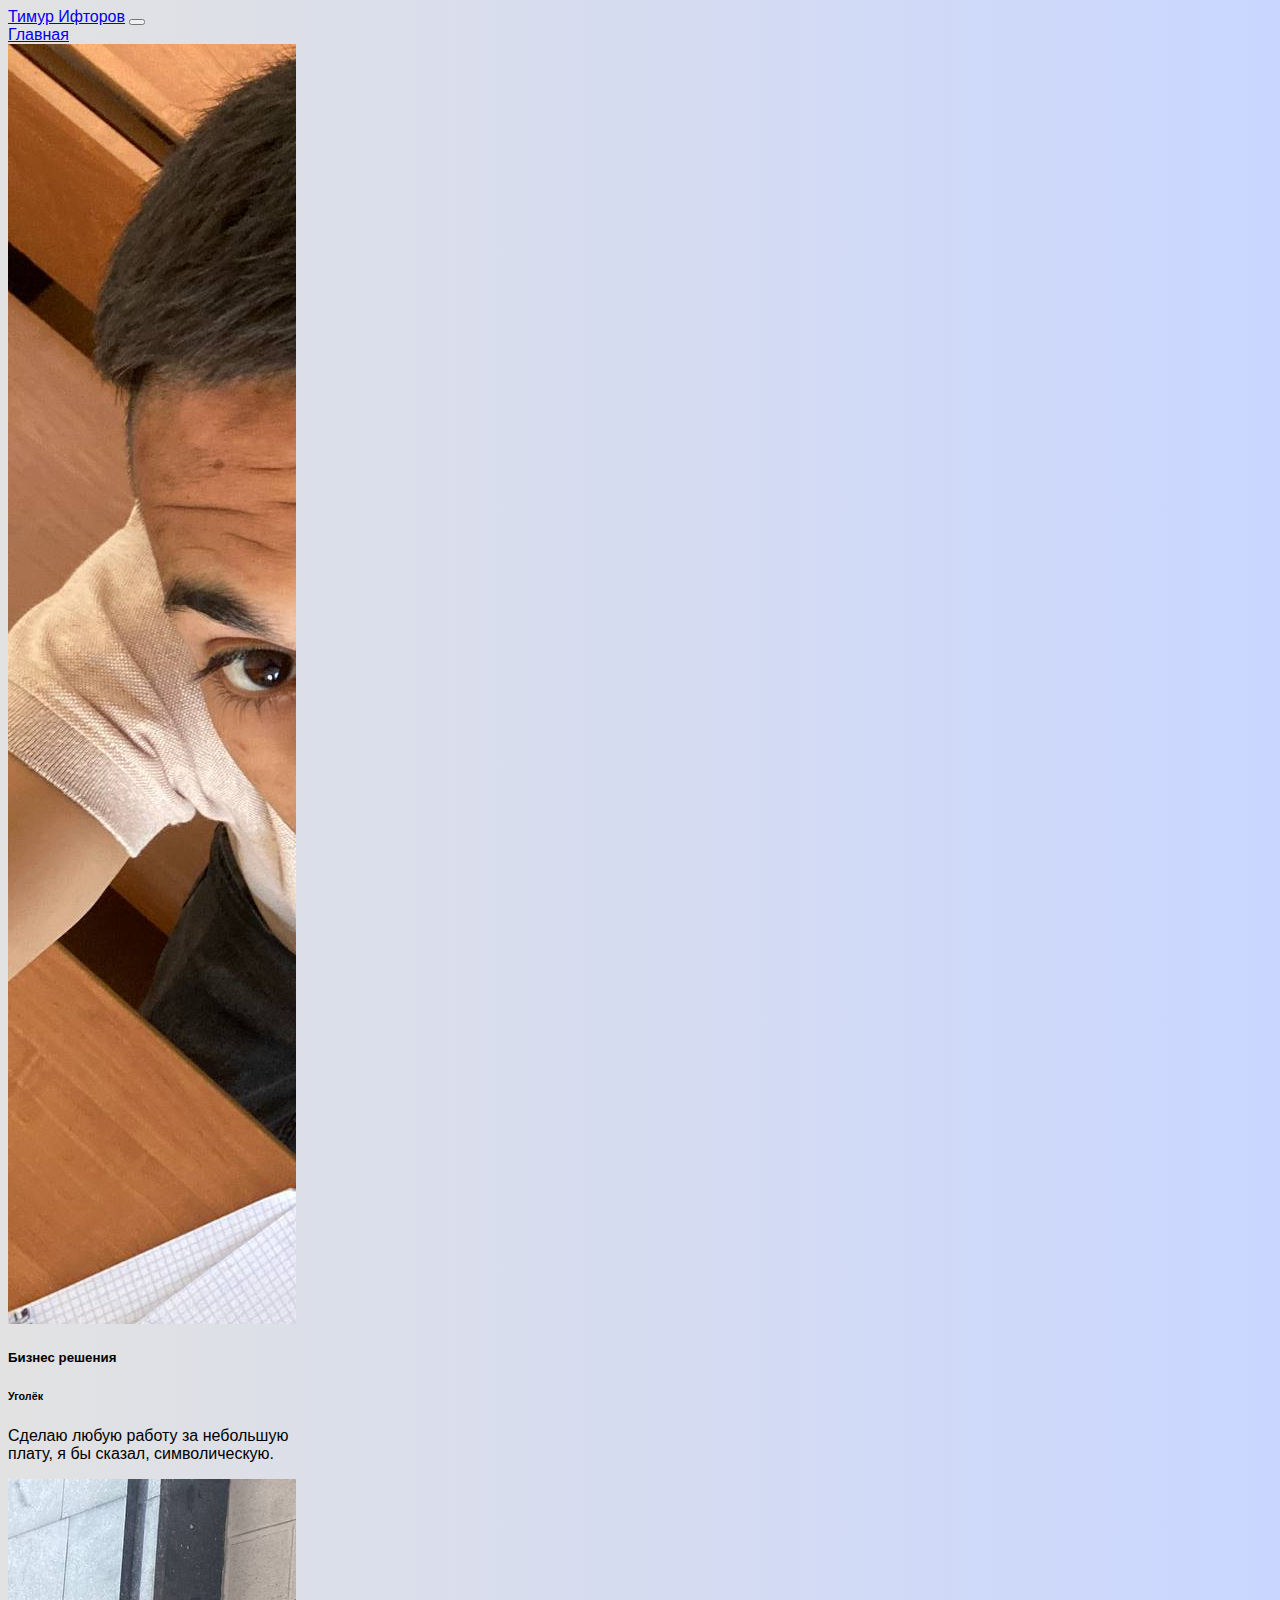
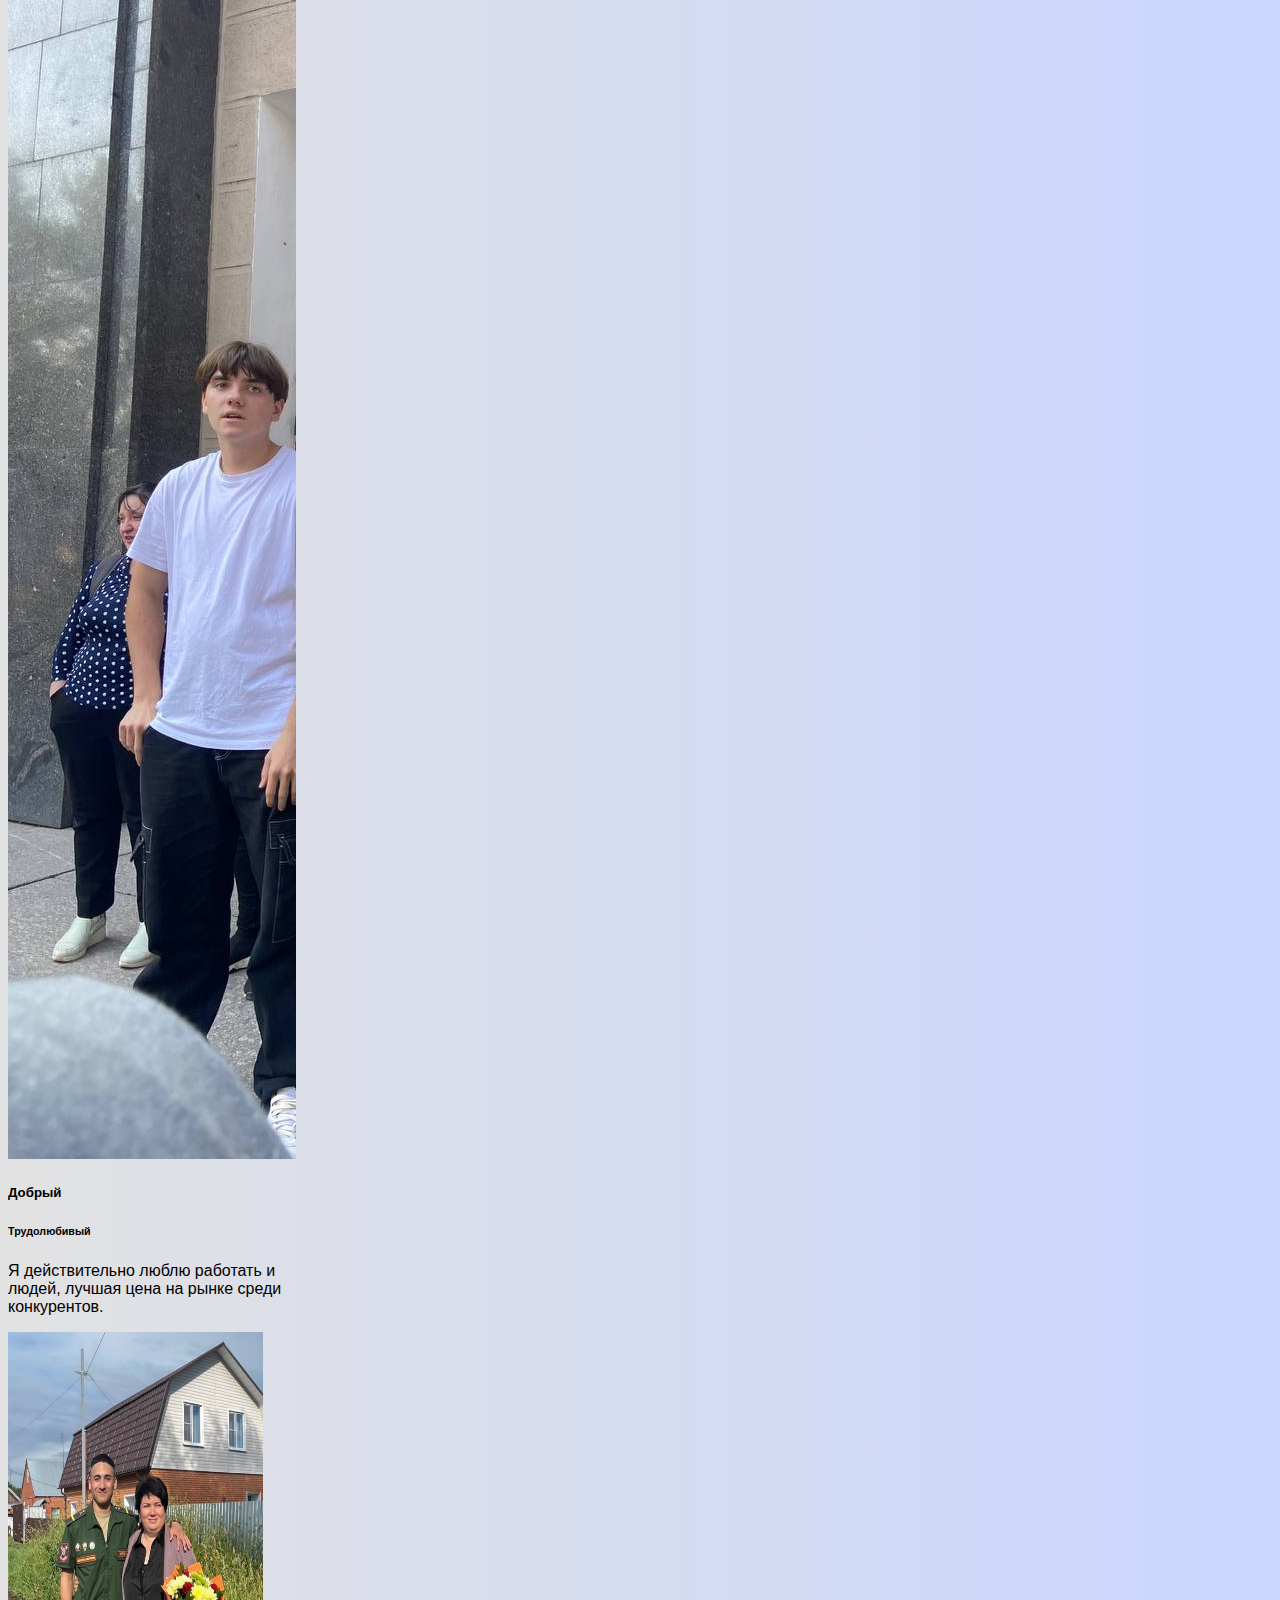
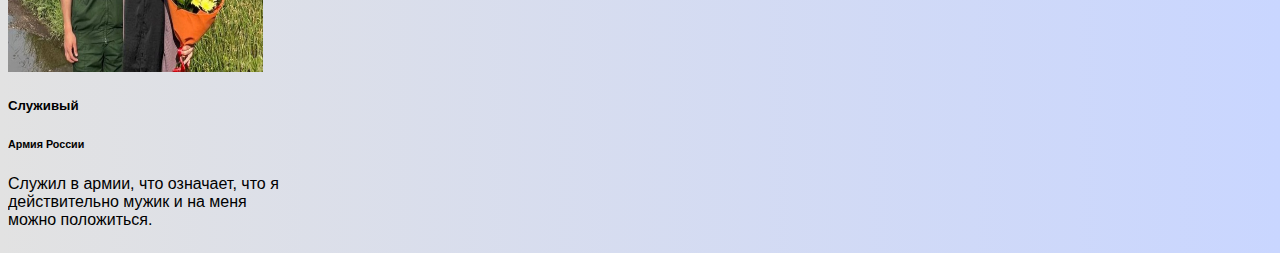
==== index.html @ 3178156f "load" ====
<!doctype html>
<html lang="ru">

<head>
  <title>Title</title>
  <!-- Required meta tags -->
  <meta charset="utf-8">
  <meta name="viewport" content="width=device-width, initial-scale=1, shrink-to-fit=no">
  <link rel="stylesheet" href="./css/main.css">


  <!-- Bootstrap CSS v5.2.1 -->
  <link href="https://cdn.jsdelivr.net/npm/bootstrap@5.2.1/dist/css/bootstrap.min.css" rel="stylesheet"
    integrity="sha384-iYQeCzEYFbKjA/T2uDLTpkwGzCiq6soy8tYaI1GyVh/UjpbCx/TYkiZhlZB6+fzT" crossorigin="anonymous">

</head>

<body>
  <header>
    <nav class="navbar navbar-expand-sm navbar-dark bg-black">
      <div class="container-fluid">
        <a class="navbar-brand" href="#">Тимур Ифторов</a>
        <button class="navbar-toggler" type="button" data-toggle="collapse" data-target="#navbarID"
          aria-controls="navbarID" aria-expanded="false" aria-label="Toggle navigation">
          <span class="navbar-toggler-icon"></span>
        </button>
        <div class="collapse navbar-collapse" id="navbarID">
          <div class="navbar-nav">
            <a class="nav-link active" aria-current="page" href="#">Главная</a>

          </div>
        </div>
      </div>
    </nav>

    <!-- (Optional) - Place this js code after initializing bootstrap.min.js or bootstrap.bundle.min.js -->
    <script>
      var triggerEl = document.querySelector('#navId a')
      bootstrap.Tab.getInstance(triggerEl).show() // Select tab by name
    </script>

  </header>
  <main>

    <div class="container justify-content-md-center mt-5">
      <div class="row justify-content-evenly">

        <div class="card shadow p-3 mb-5 bg-body rounded" style="width:18rem;">
          <img src=".//css/timur.jpg" class="card-img-top" alt="...">
          <div class="card-body">
            <h5 class="card-title">Бизнес решения</h5>
            <h6 class="card-subtitle mb-2 text-muted ">Уголёк</h6>
            <p class="card-text">Сделаю любую работу за небольшую плату, я бы сказал, символическую.</p>
          </div>
        </div>

        <div class="card shadow p-3 mb-5 bg-body rounded" style="width:18rem;">
          <img src=".//css/timur_krut.jpg" class="card-img-top" alt="...">
          <div class="card-body">
            <h5 class="card-title">Добрый</h5>
            <h6 class="card-subtitle mb-2 text-muted ">Трудолюбивый</h6>
            <p class="card-text">Я действительно люблю работать и людей, лучшая цена на рынке среди конкурентов.</p>
          </div>
        </div>
        <div class="card shadow p-3 mb-5 bg-body rounded" style="width:18rem;">
          <img src=".//css/army.jpg" class="card-img-top" style="width: 255px; height: 340px;" alt="...">
          <div class="card-body">
            <h5 class="card-title">Служивый</h5>
            <h6 class="card-subtitle mb-2 text-muted ">Армия России</h6>
            <p class="card-text">Служил в армии, что означает, что я действительно мужик и на меня можно положиться.</p>
          </div>
        </div>
      </div>
    </div>

  </main>
  <footer>
    <!-- place footer here -->
  </footer>
  <!-- Bootstrap JavaScript Libraries -->
  <script src="https://cdn.jsdelivr.net/npm/@popperjs/core@2.11.6/dist/umd/popper.min.js"
    integrity="sha384-oBqDVmMz9ATKxIep9tiCxS/Z9fNfEXiDAYTujMAeBAsjFuCZSmKbSSUnQlmh/jp3" crossorigin="anonymous">
  </script>

  <script src="https://cdn.jsdelivr.net/npm/bootstrap@5.2.1/dist/js/bootstrap.min.js"
    integrity="sha384-7VPbUDkoPSGFnVtYi0QogXtr74QeVeeIs99Qfg5YCF+TidwNdjvaKZX19NZ/e6oz" crossorigin="anonymous">
  </script>
</body>

</html>
---- css/main.css ----
* {
    font-family: Arial, Helvetica, sans-serif;
    overflow: hidden;
}

body {
    background: #C9D6FF;  /* fallback for old browsers */
    background: -webkit-linear-gradient(to right, #E2E2E2, #C9D6FF);  /* Chrome 10-25, Safari 5.1-6 */
    background: linear-gradient(to right, #E2E2E2, #C9D6FF); /* W3C, IE 10+/ Edge, Firefox 16+, Chrome 26+, Opera 12+, Safari 7+ */
    
}

h1 {
    color: black;
}
.card {
    transition: transform .4s; /* Animation */
}
.card:hover {
    transform: scale(1.02); /* (150% zoom - Note: if the zoom is too large, it will go outside of the viewport) */
  }
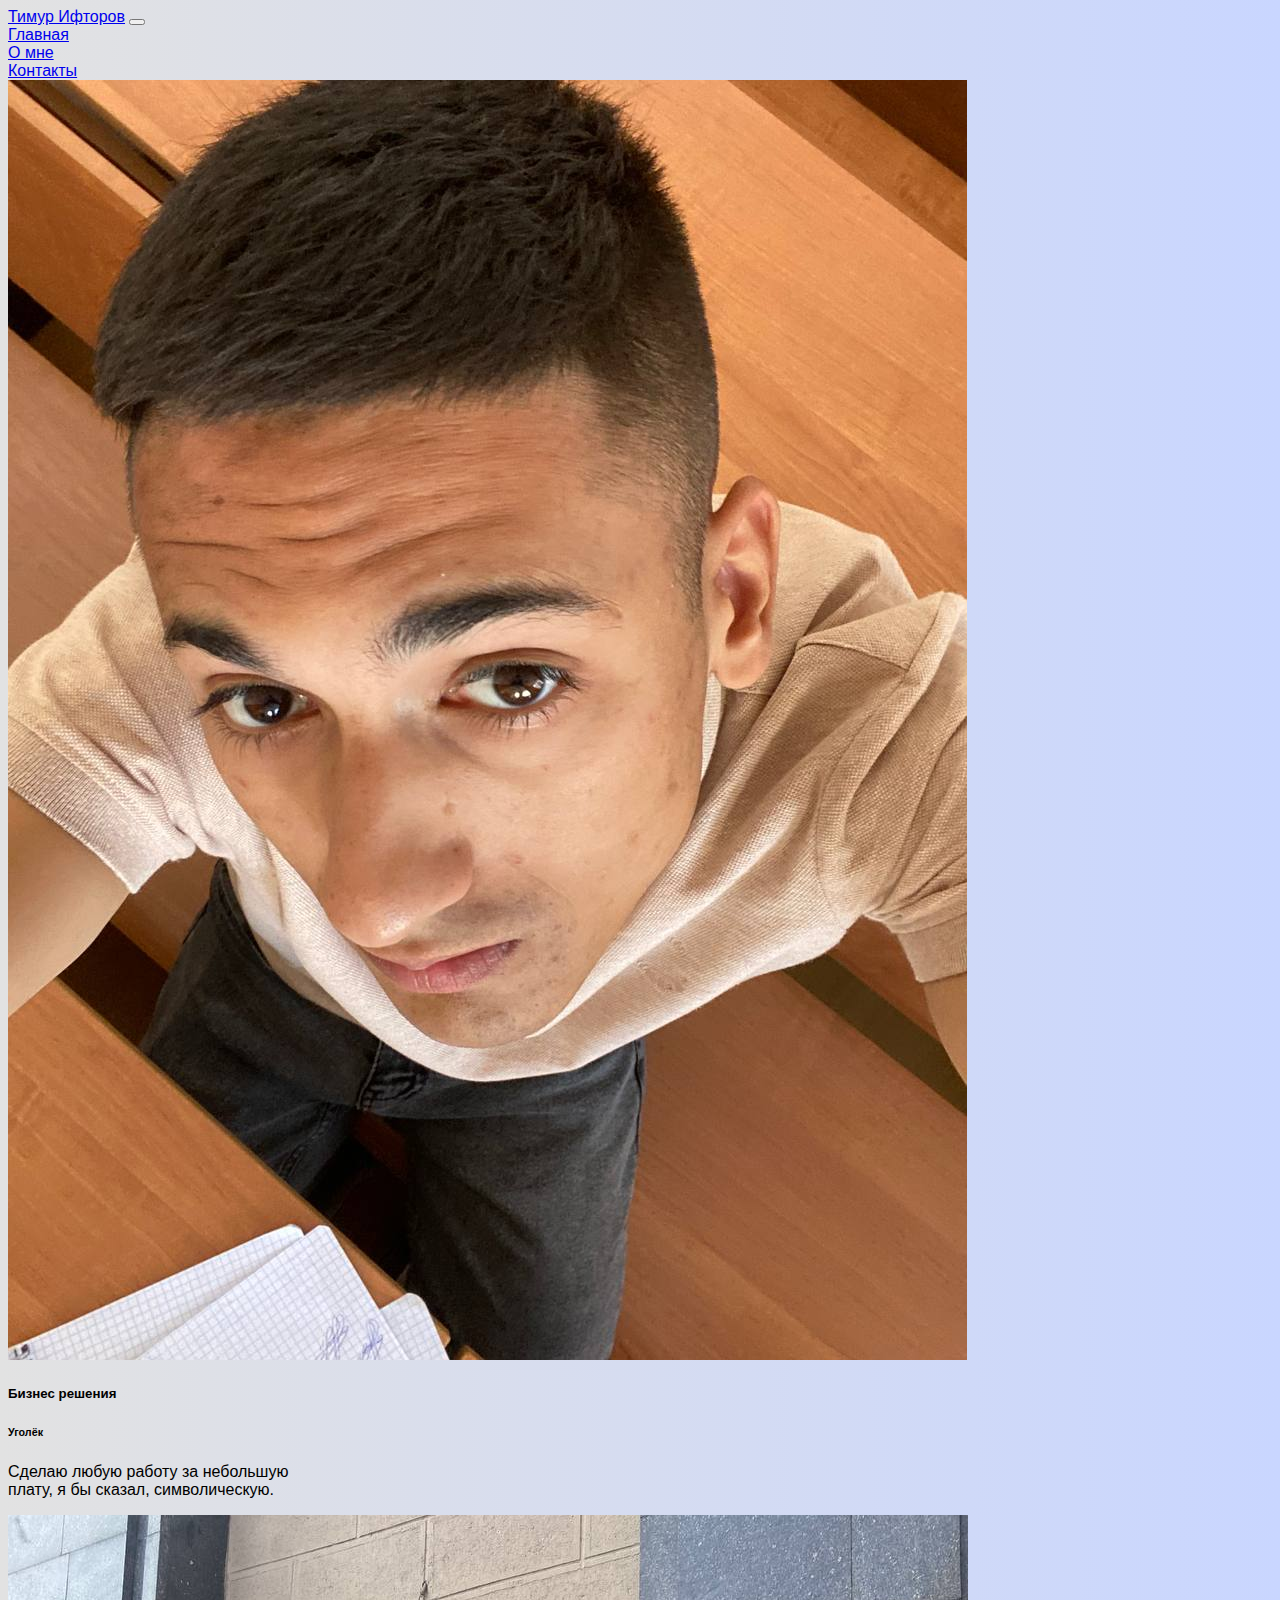
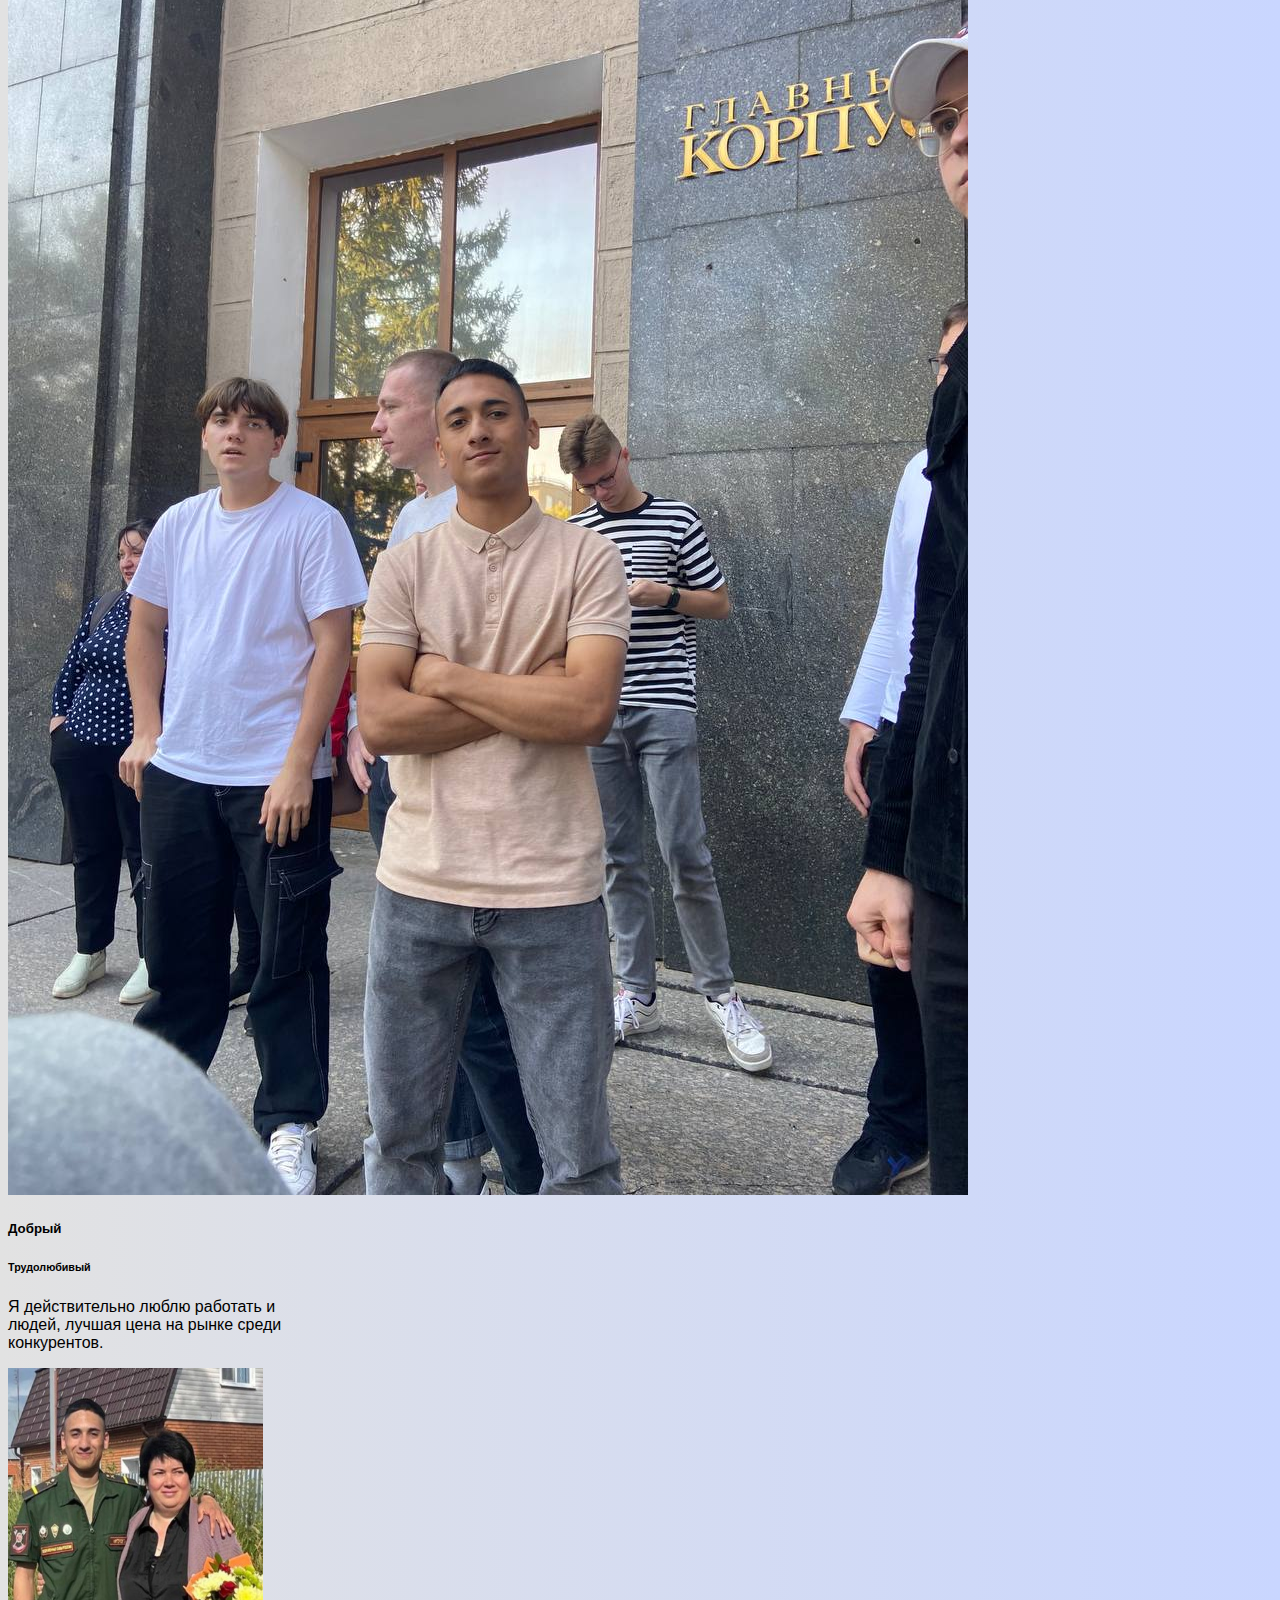
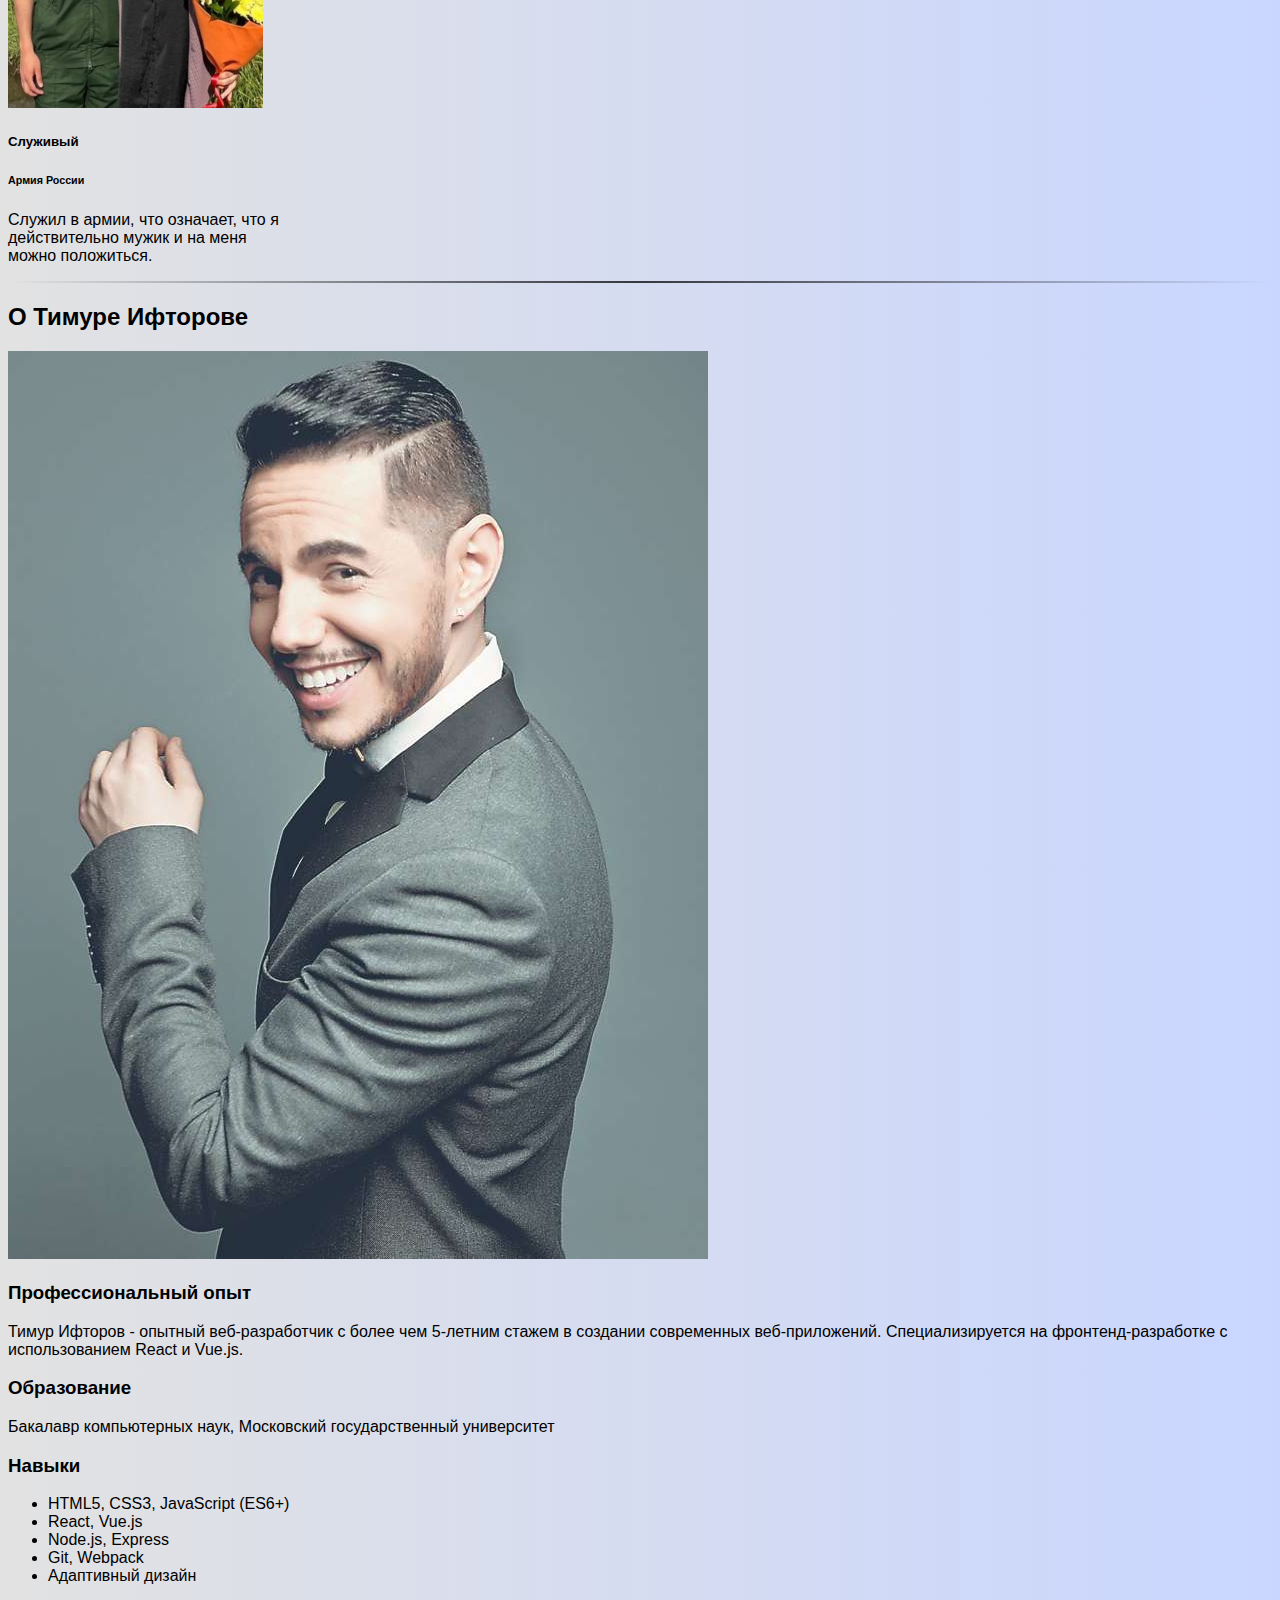
==== commit 3642920a: "Add files via upload" ====
--- a/index.html
+++ b/index.html
@@ -1,90 +1,169 @@
-<!doctype html>
+<!DOCTYPE html>
 <html lang="ru">
+  <head>
+    <title>Title</title>
+    <!-- Required meta tags -->
+    <meta charset="utf-8" />
+    <meta
+      name="viewport"
+      content="width=device-width, initial-scale=1, shrink-to-fit=no"
+    />
+    <link rel="stylesheet" href="./css/main.css" />
 
-<head>
-  <title>Title</title>
-  <!-- Required meta tags -->
-  <meta charset="utf-8">
-  <meta name="viewport" content="width=device-width, initial-scale=1, shrink-to-fit=no">
-  <link rel="stylesheet" href="./css/main.css">
+    <!-- Bootstrap CSS v5.2.1 -->
+    <link
+      href="https://cdn.jsdelivr.net/npm/bootstrap@5.2.1/dist/css/bootstrap.min.css"
+      rel="stylesheet"
+      integrity="sha384-iYQeCzEYFbKjA/T2uDLTpkwGzCiq6soy8tYaI1GyVh/UjpbCx/TYkiZhlZB6+fzT"
+      crossorigin="anonymous"
+    />
+  </head>
 
+  <body>
+    <header>
+      <nav class="navbar navbar-expand-sm navbar-dark bg-black">
+        <div class="container-fluid">
+          <a class="navbar-brand" href="./index.html">Тимур Ифторов</a>
+          <button
+            class="navbar-toggler"
+            type="button"
+            data-toggle="collapse"
+            data-target="#navbarID"
+            aria-controls="navbarID"
+            aria-expanded="false"
+            aria-label="Toggle navigation"
+          >
+            <span class="navbar-toggler-icon"></span>
+          </button>
+          <div class="collapse navbar-collapse" id="navbarID">
+            <div class="navbar-nav">
+              <a class="nav-link active" aria-current="page" href="./index.html"
+                >Главная</a
+              >
+              <div class="navbar-nav">
+                <a class="nav-link" aria-current="page" href="./about.html"
+                  >О мне</a
+                >
+              </div>
+              <div class="navbar-nav">
+                <a class="nav-link" aria-current="page" href="./contact.html"
+                  >Контакты</a
+                >
+              </div>
+            </div>
+          </div>
+        </div>
+      </nav>
 
-  <!-- Bootstrap CSS v5.2.1 -->
-  <link href="https://cdn.jsdelivr.net/npm/bootstrap@5.2.1/dist/css/bootstrap.min.css" rel="stylesheet"
-    integrity="sha384-iYQeCzEYFbKjA/T2uDLTpkwGzCiq6soy8tYaI1GyVh/UjpbCx/TYkiZhlZB6+fzT" crossorigin="anonymous">
+      <!-- (Optional) - Place this js code after initializing bootstrap.min.js or bootstrap.bundle.min.js -->
+      <script>
+        var triggerEl = document.querySelector("#navId a");
+        bootstrap.Tab.getInstance(triggerEl).show(); // Select tab by name
+      </script>
+    </header>
+    <main>
+      <div class="container justify-content-md-center mt-5">
+        <div class="row justify-content-evenly pt-2">
+          <div
+            class="card shadow p-3 mb-5 bg-body rounded"
+            style="width: 18rem"
+          >
+            <img src=".//css/timur.jpg" class="card-img-top" alt="..." />
+            <div class="card-body">
+              <h5 class="card-title">Бизнес решения</h5>
+              <h6 class="card-subtitle mb-2 text-muted">Уголёк</h6>
+              <p class="card-text">
+                Сделаю любую работу за небольшую плату, я бы сказал,
+                символическую.
+              </p>
+            </div>
+          </div>
 
-</head>
+          <div
+            class="card shadow p-3 mb-5 bg-body rounded"
+            style="width: 18rem"
+          >
+            <img src=".//css/timur_krut.jpg" class="card-img-top" alt="..." />
+            <div class="card-body">
+              <h5 class="card-title">Добрый</h5>
+              <h6 class="card-subtitle mb-2 text-muted">Трудолюбивый</h6>
+              <p class="card-text">
+                Я действительно люблю работать и людей, лучшая цена на рынке
+                среди конкурентов.
+              </p>
+            </div>
+          </div>
+          <div
+            class="card shadow p-3 mb-5 bg-body rounded"
+            style="width: 18rem"
+          >
+            <img
+              src=".//css/army.png"
+              class="card-img-top"
+              style="width: 255px; height: 340px"
+              alt="..."
+            />
+            <div class="card-body">
+              <h5 class="card-title">Служивый</h5>
+              <h6 class="card-subtitle mb-2 text-muted">Армия России</h6>
+              <p class="card-text">
+                Служил в армии, что означает, что я действительно мужик и на
+                меня можно положиться.
+              </p>
+            </div>
+          </div>
+        </div>
 
-<body>
-  <header>
-    <nav class="navbar navbar-expand-sm navbar-dark bg-black">
-      <div class="container-fluid">
-        <a class="navbar-brand" href="#">Тимур Ифторов</a>
-        <button class="navbar-toggler" type="button" data-toggle="collapse" data-target="#navbarID"
-          aria-controls="navbarID" aria-expanded="false" aria-label="Toggle navigation">
-          <span class="navbar-toggler-icon"></span>
-        </button>
-        <div class="collapse navbar-collapse" id="navbarID">
-          <div class="navbar-nav">
-            <a class="nav-link active" aria-current="page" href="#">Главная</a>
+        <!-- Разделитель -->
+        <div class="row my-5">
+          <div class="col">
+            <hr class="divider">
+          </div>
+        </div>
 
+        <div class="row justify-content-center">
+          <div class="col-md-10">
+            <div class="card shadow p-4 mb-5 bg-white rounded">
+              <h2 class="text-center mb-4">О Тимуре Ифторове</h2>
+              <div class="row">
+                <div class="col-md-4">
+                  <img src=".//css/timur-photo.jpg" alt="Тимур Ифторов" class="img-fluid rounded-circle mb-3">
+                </div>
+                <div class="col-md-8">
+                  <h3>Профессиональный опыт</h3>
+                  <p>Тимур Ифторов - опытный веб-разработчик с более чем 5-летним стажем в создании современных веб-приложений. Специализируется на фронтенд-разработке с использованием React и Vue.js.</p>
+                  <h3>Образование</h3>
+                  <p>Бакалавр компьютерных наук, Московский государственный университет</p>
+                  <h3>Навыки</h3>
+                  <ul>
+                    <li>HTML5, CSS3, JavaScript (ES6+)</li>
+                    <li>React, Vue.js</li>
+                    <li>Node.js, Express</li>
+                    <li>Git, Webpack</li>
+                    <li>Адаптивный дизайн</li>
+                  </ul>
+                  <a href="./contact.html" class="btn btn-primary mt-3">Связаться с Тимуром</a>
+                </div>
+              </div>
+            </div>
           </div>
         </div>
       </div>
-    </nav>
+    </main>
+    <footer>
+      <!-- place footer here -->
+    </footer>
+    <!-- Bootstrap JavaScript Libraries -->
+    <script
+      src="https://cdn.jsdelivr.net/npm/@popperjs/core@2.11.6/dist/umd/popper.min.js"
+      integrity="sha384-oBqDVmMz9ATKxIep9tiCxS/Z9fNfEXiDAYTujMAeBAsjFuCZSmKbSSUnQlmh/jp3"
+      crossorigin="anonymous"
+    ></script>
 
-    <!-- (Optional) - Place this js code after initializing bootstrap.min.js or bootstrap.bundle.min.js -->
-    <script>
-      var triggerEl = document.querySelector('#navId a')
-      bootstrap.Tab.getInstance(triggerEl).show() // Select tab by name
-    </script>
-
-  </header>
-  <main>
-
-    <div class="container justify-content-md-center mt-5">
-      <div class="row justify-content-evenly">
-
-        <div class="card shadow p-3 mb-5 bg-body rounded" style="width:18rem;">
-          <img src=".//css/timur.jpg" class="card-img-top" alt="...">
-          <div class="card-body">
-            <h5 class="card-title">Бизнес решения</h5>
-            <h6 class="card-subtitle mb-2 text-muted ">Уголёк</h6>
-            <p class="card-text">Сделаю любую работу за небольшую плату, я бы сказал, символическую.</p>
-          </div>
-        </div>
-
-        <div class="card shadow p-3 mb-5 bg-body rounded" style="width:18rem;">
-          <img src=".//css/timur_krut.jpg" class="card-img-top" alt="...">
-          <div class="card-body">
-            <h5 class="card-title">Добрый</h5>
-            <h6 class="card-subtitle mb-2 text-muted ">Трудолюбивый</h6>
-            <p class="card-text">Я действительно люблю работать и людей, лучшая цена на рынке среди конкурентов.</p>
-          </div>
-        </div>
-        <div class="card shadow p-3 mb-5 bg-body rounded" style="width:18rem;">
-          <img src=".//css/army.jpg" class="card-img-top" style="width: 255px; height: 340px;" alt="...">
-          <div class="card-body">
-            <h5 class="card-title">Служивый</h5>
-            <h6 class="card-subtitle mb-2 text-muted ">Армия России</h6>
-            <p class="card-text">Служил в армии, что означает, что я действительно мужик и на меня можно положиться.</p>
-          </div>
-        </div>
-      </div>
-    </div>
-
-  </main>
-  <footer>
-    <!-- place footer here -->
-  </footer>
-  <!-- Bootstrap JavaScript Libraries -->
-  <script src="https://cdn.jsdelivr.net/npm/@popperjs/core@2.11.6/dist/umd/popper.min.js"
-    integrity="sha384-oBqDVmMz9ATKxIep9tiCxS/Z9fNfEXiDAYTujMAeBAsjFuCZSmKbSSUnQlmh/jp3" crossorigin="anonymous">
-  </script>
-
-  <script src="https://cdn.jsdelivr.net/npm/bootstrap@5.2.1/dist/js/bootstrap.min.js"
-    integrity="sha384-7VPbUDkoPSGFnVtYi0QogXtr74QeVeeIs99Qfg5YCF+TidwNdjvaKZX19NZ/e6oz" crossorigin="anonymous">
-  </script>
-</body>
-
-</html>+    <script
+      src="https://cdn.jsdelivr.net/npm/bootstrap@5.2.1/dist/js/bootstrap.min.js"
+      integrity="sha384-7VPbUDkoPSGFnVtYi0QogXtr74QeVeeIs99Qfg5YCF+TidwNdjvaKZX19NZ/e6oz"
+      crossorigin="anonymous"
+    ></script>
+  </body>
+</html>
--- a/css/main.css
+++ b/css/main.css
@@ -1,21 +1,44 @@
 * {
     font-family: Arial, Helvetica, sans-serif;
-    overflow: hidden;
+}
+
+html {
+    scrollbar-width: none; /* Для Firefox */
+    -ms-overflow-style: none; /* Для Internet Explorer и Edge */
+}
+
+html::-webkit-scrollbar {
+    display: none; /* Для Chrome, Safari и Opera */
 }
 
 body {
-    background: #C9D6FF;  /* fallback for old browsers */
-    background: -webkit-linear-gradient(to right, #E2E2E2, #C9D6FF);  /* Chrome 10-25, Safari 5.1-6 */
-    background: linear-gradient(to right, #E2E2E2, #C9D6FF); /* W3C, IE 10+/ Edge, Firefox 16+, Chrome 26+, Opera 12+, Safari 7+ */
-    
+    overflow-y: scroll;
+    overflow-x: hidden;
+    background: #C9D6FF;
+    /* fallback for old browsers */
+    background: -webkit-linear-gradient(to right, #E2E2E2, #C9D6FF);
+    /* Chrome 10-25, Safari 5.1-6 */
+    background: linear-gradient(to right, #E2E2E2, #C9D6FF);
+    /* W3C, IE 10+/ Edge, Firefox 16+, Chrome 26+, Opera 12+, Safari 7+ */
+
 }
 
 h1 {
     color: black;
 }
+
 .card {
-    transition: transform .4s; /* Animation */
+    transition: transform .4s;
+    /* Animation */
 }
+
 .card:hover {
-    transform: scale(1.02); /* (150% zoom - Note: if the zoom is too large, it will go outside of the viewport) */
-  }+    transform: scale(1.02);
+    /* (150% zoom - Note: if the zoom is too large, it will go outside of the viewport) */
+}
+
+.divider {
+    border: 0;
+    height: 2px;
+    background-image: linear-gradient(to right, rgba(0, 0, 0, 0), rgba(0, 0, 0, 0.75), rgba(0, 0, 0, 0));
+}